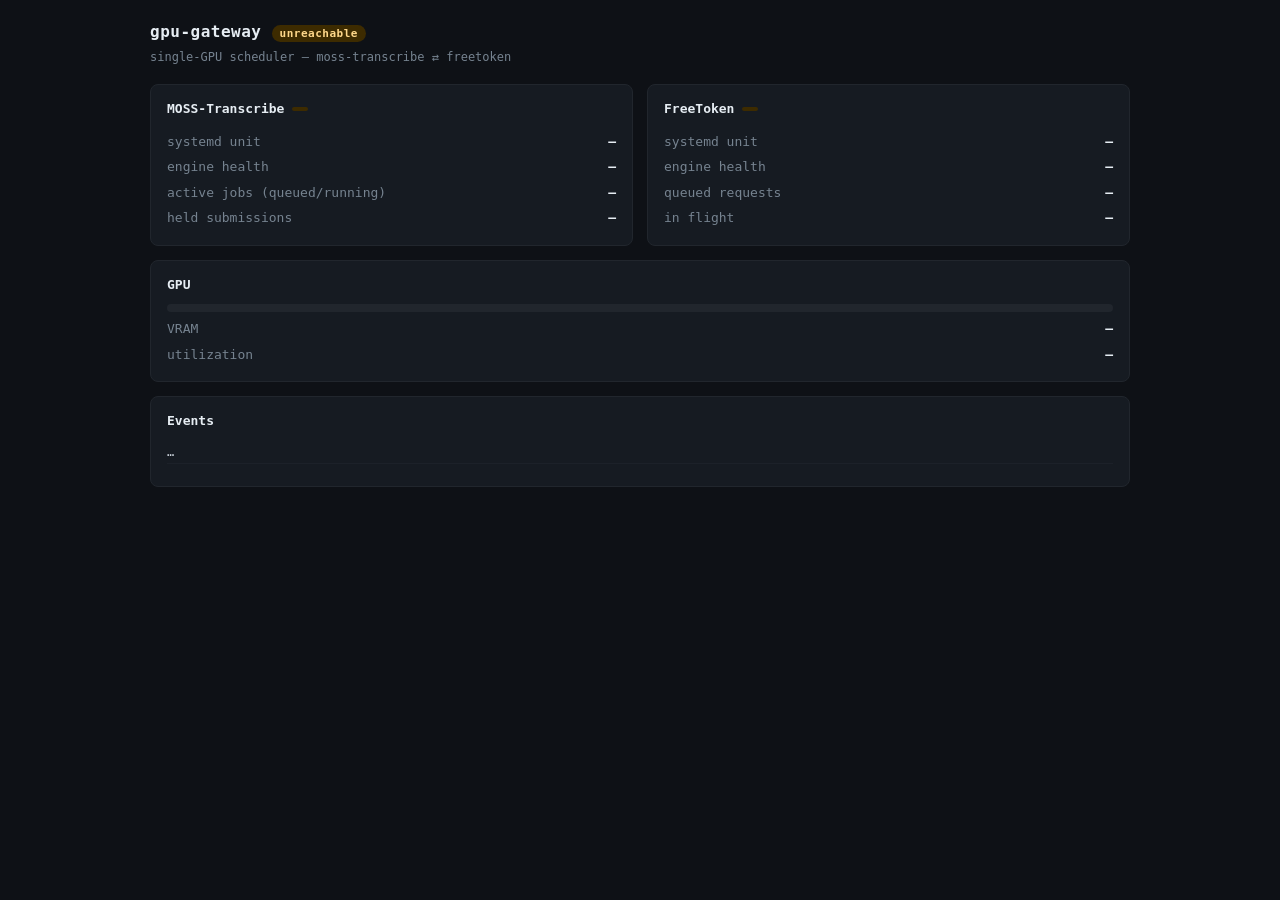
==== modules/services/gpu-gateway.html @ 2a8dc599 "feat(gpu-gateway): status UI, unit/GPU visibility, event log Serve an auto-refreshing dashboard at /" ====
<!doctype html>
<html lang="en">
<head>
<meta charset="utf-8">
<meta name="viewport" content="width=device-width, initial-scale=1">
<title>gpu-gateway</title>
<style>
  :root { color-scheme: dark; }
  * { box-sizing: border-box; }
  body { margin: 0; padding: 20px; font: 14px/1.5 ui-monospace, SFMono-Regular, Menlo, monospace;
         background: #0e1116; color: #c9d1d9; }
  .wrap { max-width: 980px; margin: 0 auto; }
  h1 { font-size: 16px; margin: 0 0 4px; color: #e6edf3; letter-spacing: .5px; }
  .sub { color: #768390; font-size: 12px; margin-bottom: 18px; }
  .grid { display: grid; grid-template-columns: 1fr 1fr; gap: 14px; }
  .card { background: #161b22; border: 1px solid #21262d; border-radius: 8px; padding: 14px 16px; }
  .card h2 { font-size: 13px; margin: 0 0 10px; color: #e6edf3; display: flex; align-items: center; gap: 8px; }
  .badge { font-size: 11px; padding: 2px 8px; border-radius: 10px; font-weight: 600; }
  .badge.moss { background: #1f6f3f; color: #d8ffe3; }
  .badge.freetoken { background: #1f4b7a; color: #cfe6ff; }
  .badge.off { background: #3d2b00; color: #ffd88a; }
  .badge.switching { background: #5a3a00; color: #ffe0a3; animation: pulse 1s infinite; }
  @keyframes pulse { 50% { opacity: .5; } }
  .row { display: flex; justify-content: space-between; padding: 3px 0; font-size: 13px; }
  .row .k { color: #768390; }
  .num { color: #e6edf3; font-weight: 600; }
  .num.hot { color: #ff9b4a; }
  .bar { height: 8px; background: #21262d; border-radius: 4px; overflow: hidden; margin: 8px 0 4px; }
  .bar > div { height: 100%; background: linear-gradient(90deg, #2f81f7, #9e6a03); }
  .wide { grid-column: 1 / -1; }
  .procs { font-size: 12px; color: #9aa4b2; }
  .procs div { padding: 1px 0; border-bottom: 1px solid #1c2129; }
  .events { font-size: 12px; max-height: 240px; overflow-y: auto; }
  .events div { padding: 2px 0; border-bottom: 1px solid #1c2129; }
  .events .t { color: #768390; margin-right: 8px; }
  .err { color: #ff7b72; }
  .policy { color: #768390; font-size: 11px; margin-top: 8px; }
</style>
</head>
<body>
<div class="wrap">
  <h1>gpu-gateway <span id="state" class="badge off">…</span></h1>
  <div class="sub" id="headline">single-GPU scheduler — moss-transcribe ⇄ freetoken</div>

  <div class="grid">
    <div class="card">
      <h2>MOSS-Transcribe <span id="moss-live" class="badge off"></span></h2>
      <div class="row"><span class="k">systemd unit</span><span class="num" id="moss-unit">—</span></div>
      <div class="row"><span class="k">engine health</span><span class="num" id="moss-health">—</span></div>
      <div class="row"><span class="k">active jobs (queued/running)</span><span class="num" id="moss-jobs">—</span></div>
      <div class="row"><span class="k">held submissions</span><span class="num" id="moss-held">—</span></div>
    </div>

    <div class="card">
      <h2>FreeToken <span id="ft-live" class="badge off"></span></h2>
      <div class="row"><span class="k">systemd unit</span><span class="num" id="ft-unit">—</span></div>
      <div class="row"><span class="k">engine health</span><span class="num" id="ft-health">—</span></div>
      <div class="row"><span class="k">queued requests</span><span class="num" id="ft-pending">—</span></div>
      <div class="row"><span class="k">in flight</span><span class="num" id="ft-inflight">—</span></div>
    </div>

    <div class="card wide">
      <h2>GPU</h2>
      <div class="bar"><div id="gpu-bar" style="width:0%"></div></div>
      <div class="row"><span class="k">VRAM</span><span class="num" id="gpu-mem">—</span></div>
      <div class="row"><span class="k">utilization</span><span class="num" id="gpu-util">—</span></div>
      <div class="procs" id="gpu-procs"></div>
    </div>

    <div class="card wide">
      <h2>Events</h2>
      <div class="events" id="events"><div>…</div></div>
      <div class="policy" id="policy"></div>
    </div>
  </div>
</div>

<script>
const $ = (id) => document.getElementById(id);
const fmtT = (t) => new Date(t * 1000).toLocaleTimeString();
const yn = (b) => b ? "✓" : "✗";
const cls = (n, hot) => $(n).className = "num" + (hot ? " hot" : "");

function badge(el, text, kind) {
  el.textContent = text;
  el.className = "badge " + (kind || "off");
}

async function refresh() {
  let d;
  try {
    d = await (await fetch("/__gw/status")).json();
  } catch (e) {
    badge($("state"), "unreachable", "off");
    return;
  }
  const switching = d.transitioning;
  badge($("state"), switching ? "switching…" : d.state,
        switching ? "switching" : d.state.toLowerCase());
  if (d.degraded) {
    $("headline").innerHTML = '<span class="err">degraded: ' + d.degraded + "</span>";
  } else {
    $("headline").textContent =
      "single-GPU scheduler — " + d.switches + " switch" + (d.switches == 1 ? "" : "es") +
      " this session";
  }

  badge($("moss-live"), d.moss.unitState || "—", d.moss.healthy ? "moss" : "off");
  $("moss-unit").textContent = d.moss.unitState || "—";
  $("moss-health").textContent = yn(d.moss.healthy);
  $("moss-jobs").textContent = d.moss.jobs;
  $("moss-held").textContent = d.moss.held;
  cls("moss-jobs", d.moss.jobs > 0);
  cls("moss-held", d.moss.held > 0);

  badge($("ft-live"), d.ft.unitState || "—", d.ft.healthy ? "freetoken" : "off");
  $("ft-unit").textContent = d.ft.unitState || "—";
  $("ft-health").textContent = yn(d.ft.healthy);
  $("ft-pending").textContent = d.ft.pending;
  $("ft-inflight").textContent = d.ft.inflight;
  cls("ft-pending", d.ft.pending > 0);
  cls("ft-inflight", d.ft.inflight > 0);

  const g = d.gpu;
  if (g) {
    $("gpu-bar").style.width = Math.min(100, 100 * g.memUsedMiB / g.memTotalMiB) + "%";
    $("gpu-mem").textContent = g.memUsedMiB + " / " + g.memTotalMiB + " MiB";
    $("gpu-util").textContent = (g.utilPct === null ? "—" : g.utilPct + "%");
    $("gpu-procs").innerHTML = (g.processes || [])
      .map(p => "<div>pid " + p.pid + " · " + p.name + " · " + p.vramMiB + " MiB</div>")
      .join("") || "<div>no compute processes</div>";
  } else {
    $("gpu-mem").textContent = "n/a";
    $("gpu-procs").textContent = "";
  }

  $("events").innerHTML = (d.events || []).slice(-30).reverse()
    .map(e => "<div><span class='t'>" + fmtT(e.t) + "</span>" + e.msg + "</div>")
    .join("");
  const p = d.policy || {};
  $("policy").textContent =
    "coalesce " + p.coalesceSec + "s · ft idle " + p.ftIdleSec + "s · " +
    "drain cap " + p.drainTimeoutSec + "s · hold cap " + p.maxHoldSec + "s · " +
    "cooldown " + p.switchCooldownSec + "s";
}

refresh();
setInterval(refresh, 2000);
</script>
</body>
</html>
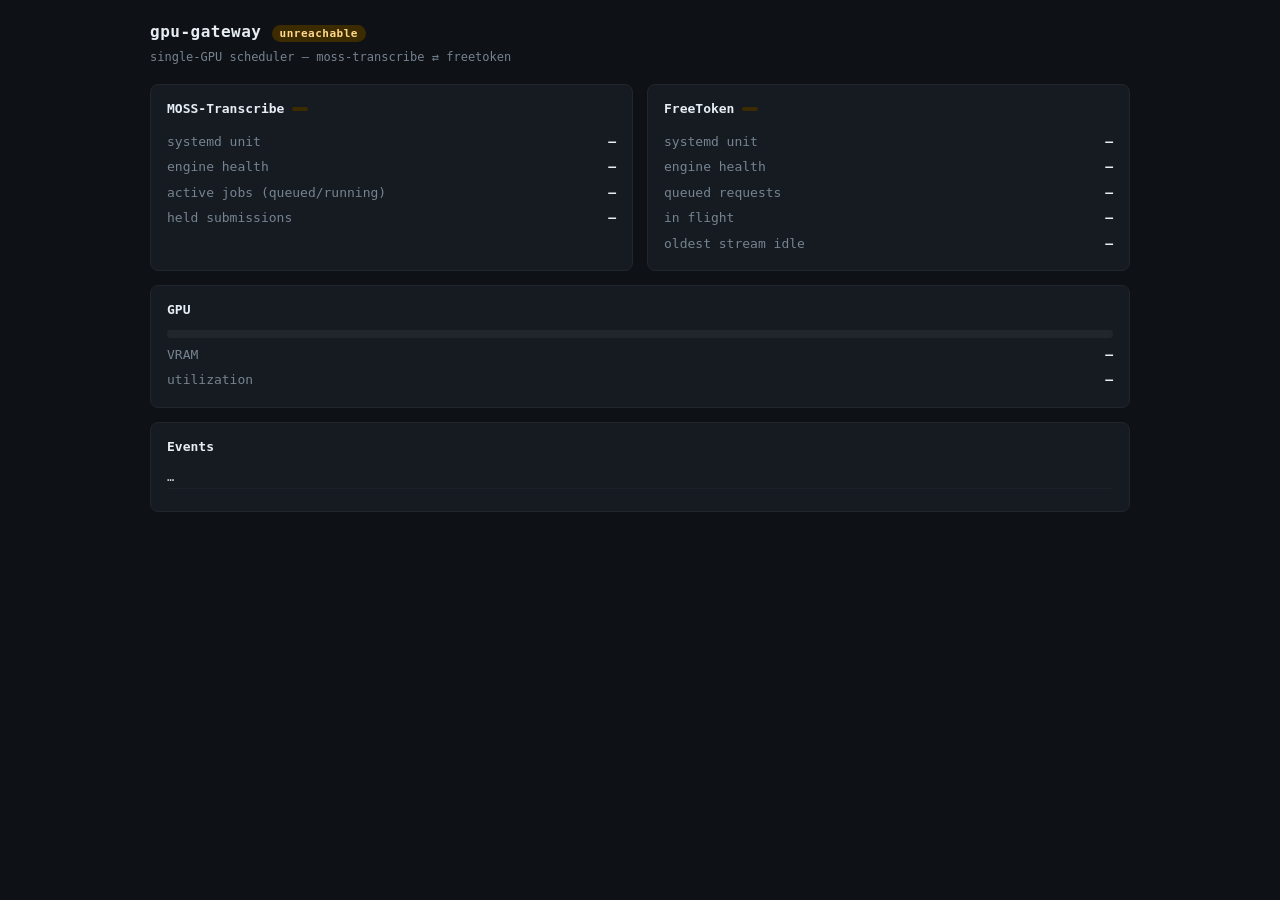
==== commit 21e47608: "fix(gpu-gateway): ignore probe traffic as ft demand; hard-cap silent streams Health polls (GET /, /h" ====
--- a/modules/services/gpu-gateway.html
+++ b/modules/services/gpu-gateway.html
@@ -57,6 +57,7 @@
       <div class="row"><span class="k">engine health</span><span class="num" id="ft-health">—</span></div>
       <div class="row"><span class="k">queued requests</span><span class="num" id="ft-pending">—</span></div>
       <div class="row"><span class="k">in flight</span><span class="num" id="ft-inflight">—</span></div>
+      <div class="row"><span class="k">oldest stream idle</span><span class="num" id="ft-idle">—</span></div>
     </div>
 
     <div class="card wide">
@@ -120,6 +121,12 @@
   $("ft-inflight").textContent = d.ft.inflight;
   cls("ft-pending", d.ft.pending > 0);
   cls("ft-inflight", d.ft.inflight > 0);
+  const fi = $("ft-idle");
+  if (d.ft.inflight > 0 && d.ft.oldestIdleSec != null) {
+    fi.textContent = d.ft.oldestIdleSec + "s" +
+      (d.ft.stalledInflight > 0 ? " (" + d.ft.stalledInflight + " stalled)" : "");
+    fi.className = "num" + (d.ft.stalledInflight > 0 ? " hot" : "");
+  } else { fi.textContent = "—"; fi.className = "num"; }
 
   const g = d.gpu;
   if (g) {
@@ -141,6 +148,7 @@
   $("policy").textContent =
     "coalesce " + p.coalesceSec + "s · ft idle " + p.ftIdleSec + "s · " +
     "drain cap " + p.drainTimeoutSec + "s · hold cap " + p.maxHoldSec + "s · " +
+    "stall " + p.ftStallSec + "s/hard " + p.ftStallHardSec + "s · " +
     "cooldown " + p.switchCooldownSec + "s";
 }
 
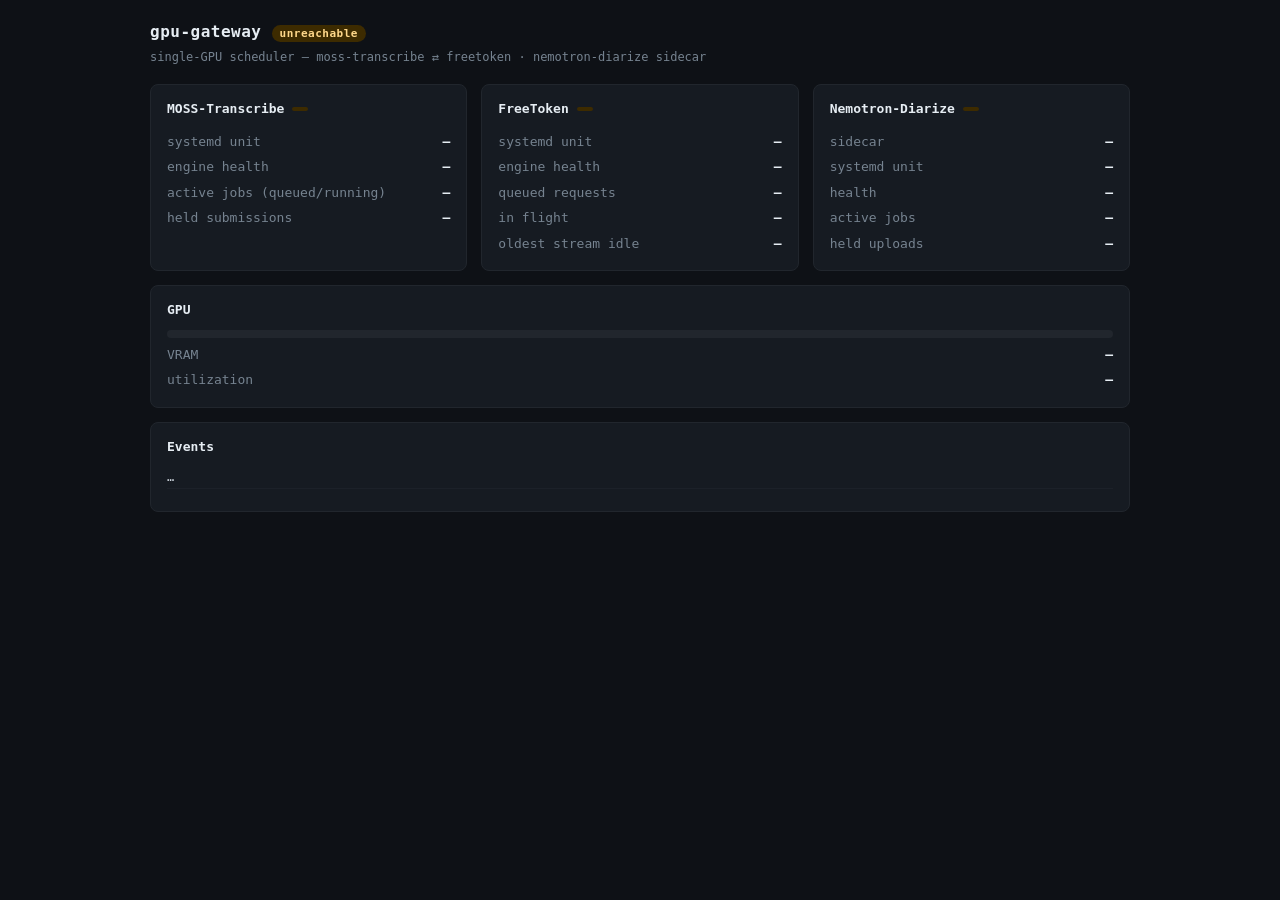
==== commit 455a163e: "feat: add nemotron-diarize service and gpu-gateway sidecar front" ====
--- a/modules/services/gpu-gateway.html
+++ b/modules/services/gpu-gateway.html
@@ -12,12 +12,13 @@
   .wrap { max-width: 980px; margin: 0 auto; }
   h1 { font-size: 16px; margin: 0 0 4px; color: #e6edf3; letter-spacing: .5px; }
   .sub { color: #768390; font-size: 12px; margin-bottom: 18px; }
-  .grid { display: grid; grid-template-columns: 1fr 1fr; gap: 14px; }
+  .grid { display: grid; grid-template-columns: 1fr 1fr 1fr; gap: 14px; }
   .card { background: #161b22; border: 1px solid #21262d; border-radius: 8px; padding: 14px 16px; }
   .card h2 { font-size: 13px; margin: 0 0 10px; color: #e6edf3; display: flex; align-items: center; gap: 8px; }
   .badge { font-size: 11px; padding: 2px 8px; border-radius: 10px; font-weight: 600; }
   .badge.moss { background: #1f6f3f; color: #d8ffe3; }
   .badge.freetoken { background: #1f4b7a; color: #cfe6ff; }
+  .badge.diar { background: #4b2f7a; color: #e3d6ff; }
   .badge.off { background: #3d2b00; color: #ffd88a; }
   .badge.switching { background: #5a3a00; color: #ffe0a3; animation: pulse 1s infinite; }
   @keyframes pulse { 50% { opacity: .5; } }
@@ -40,7 +41,7 @@
 <body>
 <div class="wrap">
   <h1>gpu-gateway <span id="state" class="badge off">…</span></h1>
-  <div class="sub" id="headline">single-GPU scheduler — moss-transcribe ⇄ freetoken</div>
+  <div class="sub" id="headline">single-GPU scheduler — moss-transcribe ⇄ freetoken · nemotron-diarize sidecar</div>
 
   <div class="grid">
     <div class="card">
@@ -58,6 +59,15 @@
       <div class="row"><span class="k">queued requests</span><span class="num" id="ft-pending">—</span></div>
       <div class="row"><span class="k">in flight</span><span class="num" id="ft-inflight">—</span></div>
       <div class="row"><span class="k">oldest stream idle</span><span class="num" id="ft-idle">—</span></div>
+    </div>
+
+    <div class="card">
+      <h2>Nemotron-Diarize <span id="diar-live" class="badge off"></span></h2>
+      <div class="row"><span class="k">sidecar</span><span class="num" id="diar-cfg">—</span></div>
+      <div class="row"><span class="k">systemd unit</span><span class="num" id="diar-unit">—</span></div>
+      <div class="row"><span class="k">health</span><span class="num" id="diar-health">—</span></div>
+      <div class="row"><span class="k">active jobs</span><span class="num" id="diar-jobs">—</span></div>
+      <div class="row"><span class="k">held uploads</span><span class="num" id="diar-held">—</span></div>
     </div>
 
     <div class="card wide">
@@ -128,6 +138,21 @@
     fi.className = "num" + (d.ft.stalledInflight > 0 ? " hot" : "");
   } else { fi.textContent = "—"; fi.className = "num"; }
 
+  const dr = d.diar || {configured: false};
+  if (dr.configured) {
+    badge($("diar-live"), dr.unitState || "—", dr.healthy ? "diar" : "off");
+    $("diar-cfg").textContent = "co-resident (~0.6 GB)";
+  } else {
+    badge($("diar-live"), "off", "off");
+    $("diar-cfg").textContent = "not configured";
+  }
+  $("diar-unit").textContent = dr.unitState || "—";
+  $("diar-health").textContent = yn(dr.healthy);
+  $("diar-jobs").textContent = dr.jobs;
+  $("diar-held").textContent = dr.held;
+  cls("diar-jobs", dr.jobs > 0);
+  cls("diar-held", dr.held > 0);
+
   const g = d.gpu;
   if (g) {
     $("gpu-bar").style.width = Math.min(100, 100 * g.memUsedMiB / g.memTotalMiB) + "%";
@@ -149,6 +174,7 @@
     "coalesce " + p.coalesceSec + "s · ft idle " + p.ftIdleSec + "s · " +
     "drain cap " + p.drainTimeoutSec + "s · hold cap " + p.maxHoldSec + "s · " +
     "stall " + p.ftStallSec + "s/hard " + p.ftStallHardSec + "s · " +
+    "diar drain " + p.diarDrainSec + "s · " +
     "cooldown " + p.switchCooldownSec + "s";
 }
 
